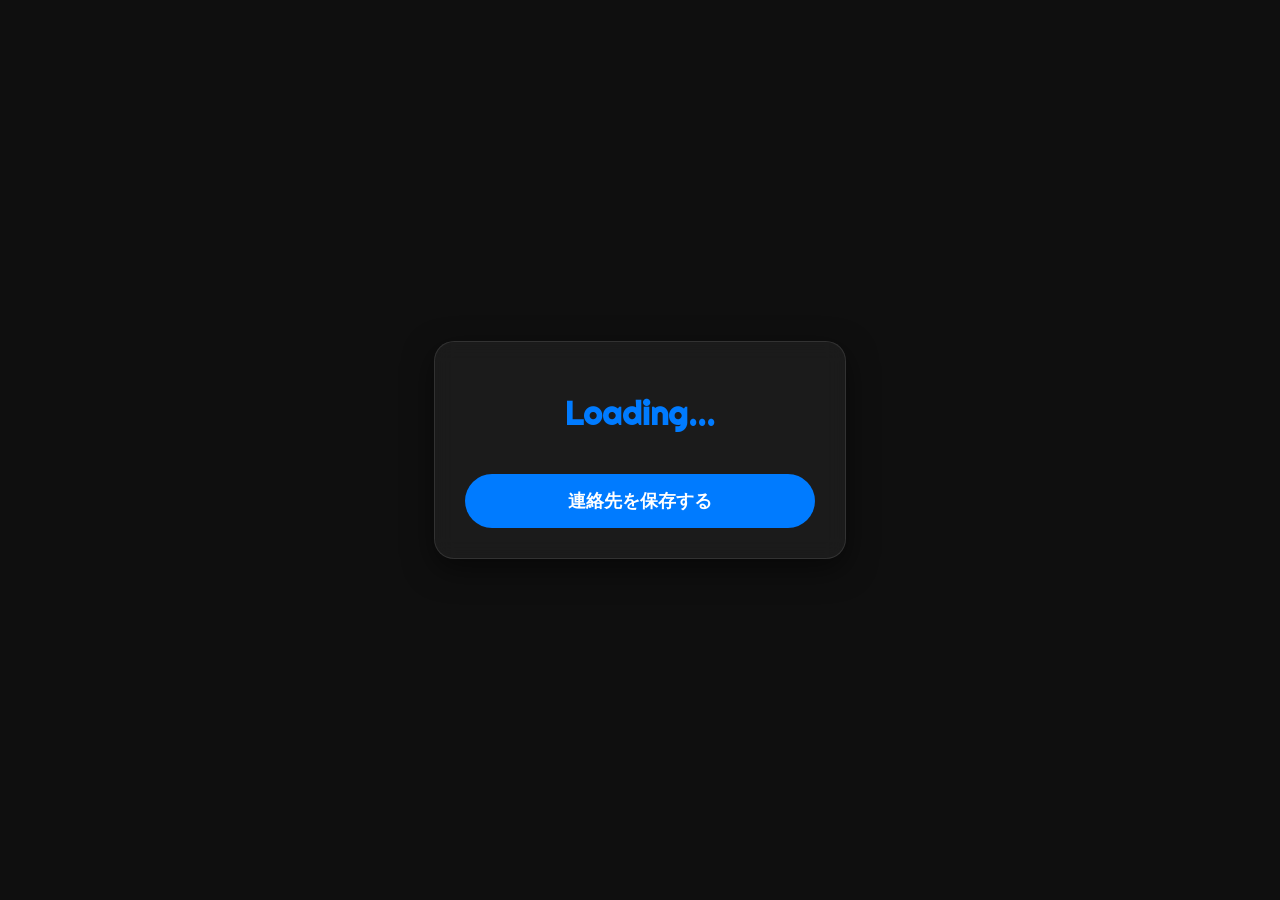
==== contact_card.html @ c795983b "set;QRコード修正、コンテンツ追加" ====
<!DOCTYPE html>
<html lang="ja">
<head>
    <meta charset="UTF-8">
    <meta name="viewport" content="width=device-width, initial-scale=1.0">
    <title>Contact Card</title>
    <meta name="robots" content="noindex, nofollow"> <!-- 検索エンジンに登録させない -->
    <link href="https://fonts.googleapis.com/css2?family=Righteous&display=swap" rel="stylesheet">
    <style>
        body { font-family: 'Segoe UI', sans-serif; background: #0f0f0f; color: #fff; display: flex; justify-content: center; align-items: center; min-height: 100vh; margin: 0; }
        .card { background: rgba(255, 255, 255, 0.05); backdrop-filter: blur(10px); border: 1px solid rgba(255, 255, 255, 0.1); border-radius: 20px; padding: 30px; width: 90%; max-width: 350px; text-align: center; box-shadow: 0 10px 30px rgba(0,0,0,0.5); }
        h1 { font-family: 'Righteous', cursive; color: #007bff; margin-bottom: 5px; }
        .title { color: #888; font-size: 0.9em; margin-bottom: 20px; }
        .info-row { text-align: left; background: rgba(255,255,255,0.03); padding: 12px; border-radius: 10px; margin-bottom: 10px; font-size: 0.95em; }
        .info-label { font-size: 0.75em; color: #007bff; display: block; margin-bottom: 4px; text-transform: uppercase; }
        .btn-save { background: #007bff; color: white; border: none; padding: 15px 20px; border-radius: 50px; width: 100%; font-weight: bold; cursor: pointer; margin-top: 20px; transition: 0.3s; font-size: 1.1em; }
        .btn-save:hover { background: #0056b3; transform: scale(1.02); }
    </style>
</head>
<body>
    <div class="card">
        <h1 id="disp-name">Loading...</h1>
        <div id="disp-title" class="title"></div>
        
        <div id="info-container"></div>

        <button class="btn-save" onclick="downloadVCard()">連絡先を保存する</button>
    </div>

    <script>
        async function decryptData(base64Data, password) {
            try {
                const combined = Uint8Array.from(atob(base64Data), c => c.charCodeAt(0));
                const salt = combined.slice(0, 16);
                const iv = combined.slice(16, 28);
                const data = combined.slice(28);
                
                const encoder = new TextEncoder();
                const passwordKey = await window.crypto.subtle.importKey("raw", encoder.encode(password), "PBKDF2", false, ["deriveKey"]);
                const key = await window.crypto.subtle.deriveKey(
                    { name: "PBKDF2", salt: salt, iterations: 100000, hash: "SHA-256" },
                    passwordKey, { name: "AES-GCM", length: 256 }, false, ["decrypt"]
                );
                
                const decrypted = await window.crypto.subtle.decrypt({ name: "AES-GCM", iv: iv }, key, data);
                return new TextDecoder().decode(decrypted);
            } catch (e) {
                throw new Error("パスワードが正しくないか、データが壊れています");
            }
        }

        const params = new URLSearchParams(window.location.search);
        let data = { n: '', c: '', t: '', tel: '', e: '', u: '', a: '' };

        async function init() {
            const packedData = params.get('d');
            if (!packedData) return render();

            if (packedData.startsWith("enc:")) {
                const password = prompt("この連絡先は保護されています。パスワードを入力してください：");
                if (!password) return alert("パスワードが必要です");
                
                try {
                    const jsonStr = await decryptData(packedData.replace("enc:", ""), password);
                    data = JSON.parse(jsonStr);
                } catch (e) {
                    alert(e.message);
                    return;
                }
            } else {
            try {
                const jsonStr = decodeURIComponent(escape(atob(packedData)));
                data = JSON.parse(jsonStr);
            } catch (e) {
                console.error("データの読み込みに失敗しました", e);
            }
            }
            render();
        }

        function render() {
            // 従来のパラメータも念のため維持
            if(!data.n) data = {
                n: params.get('n') || '',
                c: params.get('c') || '',
                t: params.get('t') || '',
                tel: params.get('tel') || '',
                e: params.get('e') || '',
                u: params.get('u') || '',
                a: params.get('a') || ''
            };

        document.getElementById('disp-name').textContent = data.n || 'No Name';
        document.getElementById('disp-title').textContent = (data.c ? data.c + ' ' : '') + data.t;

        const container = document.getElementById('info-container');
        const fields = [
            { label: 'Phone', val: data.tel },
            { label: 'Email', val: data.e },
            { label: 'Web', val: data.u },
            { label: 'Address', val: data.a }
        ];

        fields.forEach(f => {
            if (f.val) {
                const div = document.createElement('div');
                div.className = 'info-row';
                div.innerHTML = `<span class="info-label">${f.label}</span>${f.val}`;
                container.appendChild(div);
            }
        });

        function downloadVCard() {
            // vCard 3.0形式をブラウザで動的に生成
            const vcard = [
                "BEGIN:VCARD",
                "VERSION:3.0",
                `FN:${data.n}`,
                `N:;${data.n};;;`,
                data.c ? `ORG:${data.c}` : "",
                data.t ? `TITLE:${data.t}` : "",
                data.tel ? `TEL;TYPE=CELL,VOICE:${data.tel}` : "",
                data.e ? `EMAIL;TYPE=WORK,INTERNET:${data.e}` : "",
                data.u ? `URL:${data.u}` : "",
                data.a ? `ADR;TYPE=WORK:;;${data.a};;;;` : "",
                "END:VCARD"
            ].filter(line => line !== "").join("\r\n");

            const blob = new Blob([vcard], { type: 'text/vcard' });
            const url = window.URL.createObjectURL(blob);
            const a = document.createElement('a');
            a.href = url;
            a.download = `${data.n || 'contact'}.vcf`;
            document.body.appendChild(a);
            a.click();
            document.body.removeChild(a);
            window.URL.revokeObjectURL(url);
        }

        // ページ読み込み完了時に初期化処理を実行
        init();
    </script>
</body>
</html>
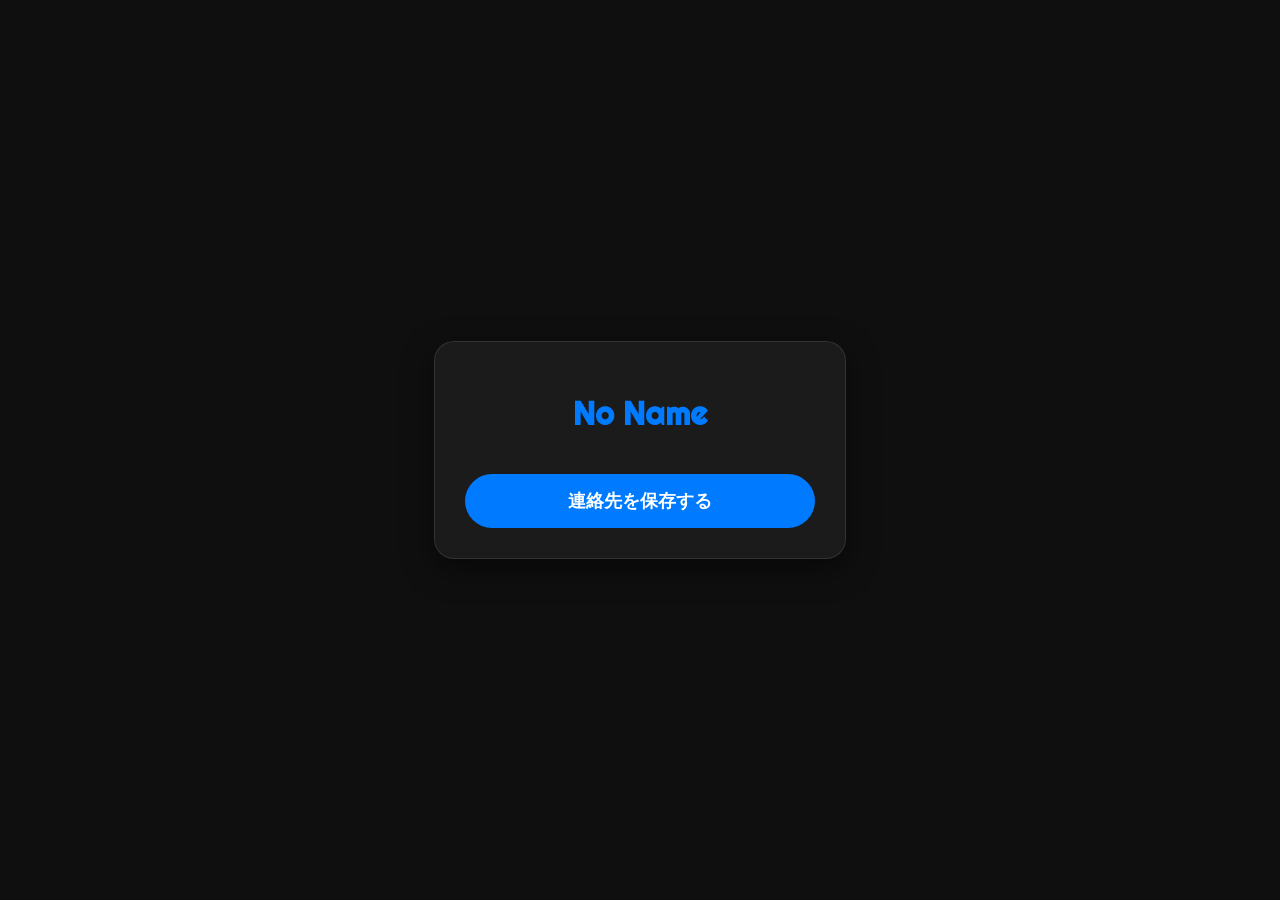
==== commit 33e29f16: "set;QRコード修正、コンテンツ修正" ====
--- a/contact_card.html
+++ b/contact_card.html
@@ -109,6 +109,7 @@
                 container.appendChild(div);
             }
         });
+        }
 
         function downloadVCard() {
             // vCard 3.0形式をブラウザで動的に生成
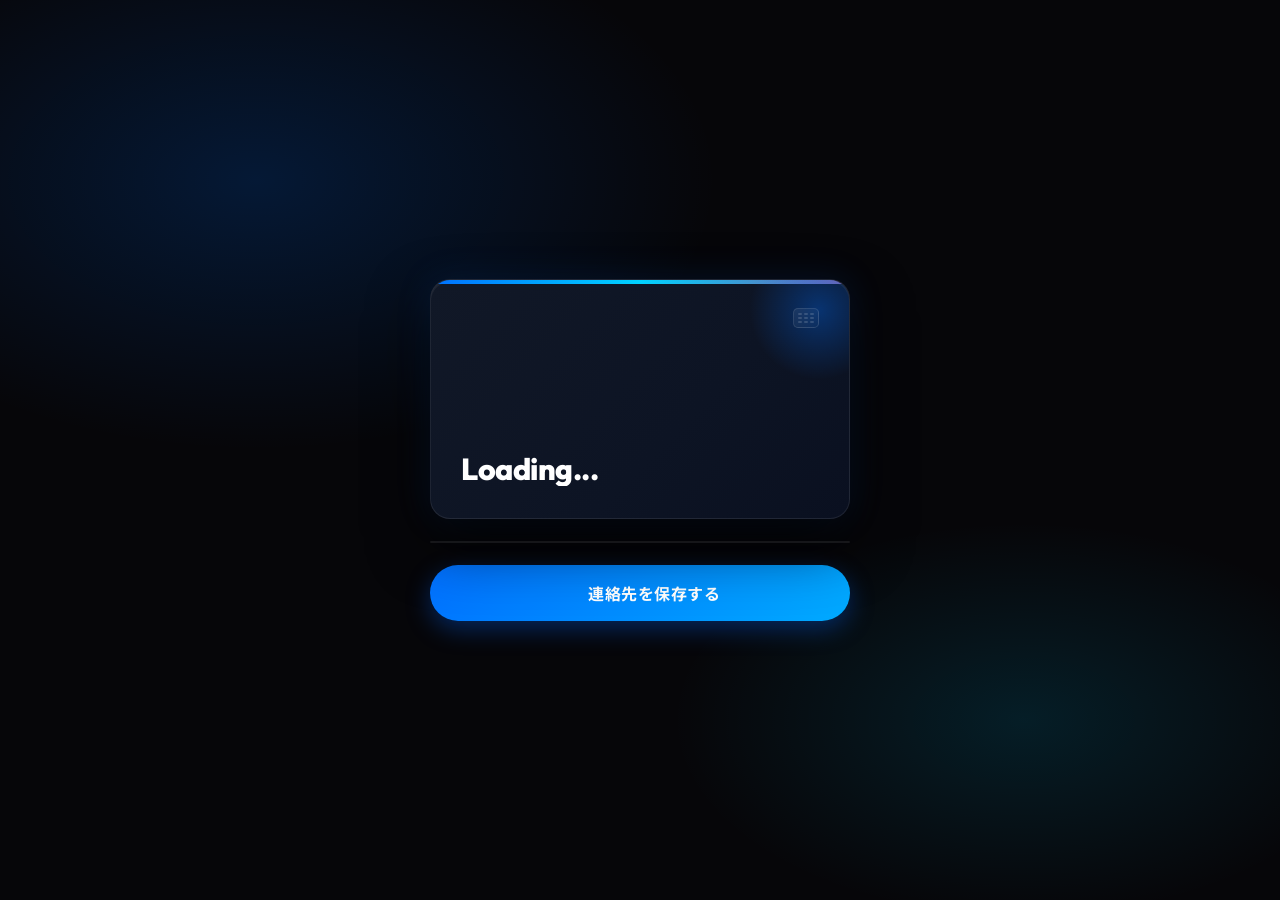
==== commit bdce2adc: "set;QRコード修正、デジタル名刺のデザイン修正" ====
--- a/contact_card.html
+++ b/contact_card.html
@@ -1,145 +1,386 @@
-<!DOCTYPE html>
-<html lang="ja">
+﻿<!DOCTYPE html>
+<html lang=ja>
 <head>
-    <meta charset="UTF-8">
-    <meta name="viewport" content="width=device-width, initial-scale=1.0">
-    <title>Contact Card</title>
-    <meta name="robots" content="noindex, nofollow"> <!-- 検索エンジンに登録させない -->
-    <link href="https://fonts.googleapis.com/css2?family=Righteous&display=swap" rel="stylesheet">
+    <meta charset=UTF-8>
+    <meta name=viewport content=width=device-width, initial-scale=1.0>
+    <title>Digital Business Card</title>
+    <meta name=robots content=noindex, nofollow>
+    <link rel=preconnect href=https://fonts.googleapis.com>
+    <link rel=preconnect href=https://fonts.gstatic.com crossorigin>
+    <link href=https://fonts.googleapis.com/css2?family=Outfit:wght@300;400;600;800&family=Noto+Sans+JP:wght@300;400;500;700&display=swap rel=stylesheet>
     <style>
-        body { font-family: 'Segoe UI', sans-serif; background: #0f0f0f; color: #fff; display: flex; justify-content: center; align-items: center; min-height: 100vh; margin: 0; }
-        .card { background: rgba(255, 255, 255, 0.05); backdrop-filter: blur(10px); border: 1px solid rgba(255, 255, 255, 0.1); border-radius: 20px; padding: 30px; width: 90%; max-width: 350px; text-align: center; box-shadow: 0 10px 30px rgba(0,0,0,0.5); }
-        h1 { font-family: 'Righteous', cursive; color: #007bff; margin-bottom: 5px; }
-        .title { color: #888; font-size: 0.9em; margin-bottom: 20px; }
-        .info-row { text-align: left; background: rgba(255,255,255,0.03); padding: 12px; border-radius: 10px; margin-bottom: 10px; font-size: 0.95em; }
-        .info-label { font-size: 0.75em; color: #007bff; display: block; margin-bottom: 4px; text-transform: uppercase; }
-        .btn-save { background: #007bff; color: white; border: none; padding: 15px 20px; border-radius: 50px; width: 100%; font-weight: bold; cursor: pointer; margin-top: 20px; transition: 0.3s; font-size: 1.1em; }
-        .btn-save:hover { background: #0056b3; transform: scale(1.02); }
+        *, *::before, *::after { box-sizing: border-box; margin: 0; padding: 0; }
+
+        body {
+            font-family: 'Outfit', 'Noto Sans JP', sans-serif;
+            min-height: 100vh;
+            display: flex;
+            flex-direction: column;
+            justify-content: center;
+            align-items: center;
+            padding: 24px 16px;
+            background: #060609;
+            background-image:
+                radial-gradient(ellipse 60% 50% at 20% 20%, rgba(0,110,255,0.18) 0%, transparent 60%),
+                radial-gradient(ellipse 50% 40% at 80% 80%, rgba(0,200,255,0.12) 0%, transparent 55%);
+        }
+
+        /* ---- Page wrapper ---- */
+        .page {
+            display: flex;
+            flex-direction: column;
+            align-items: center;
+            gap: 22px;
+            width: 100%;
+            max-width: 420px;
+        }
+
+        /* ============================================================
+           BUSINESS CARD
+        ============================================================ */
+        .card {
+            width: 100%;
+            aspect-ratio: 1.75 / 1;          /* standard business card ratio */
+            background: linear-gradient(135deg, #111827 0%, #0d1424 60%, #0a1020 100%);
+            border-radius: 20px;
+            border: 1px solid rgba(255,255,255,0.08);
+            box-shadow:
+                0 2px 0  rgba(255,255,255,0.06) inset,   /* top highlight */
+                0 25px 60px rgba(0,0,0,0.7),
+                0  0  35px rgba(0,110,255,0.15);
+            position: relative;
+            overflow: hidden;
+            padding: 28px 30px;
+            display: flex;
+            flex-direction: column;
+            justify-content: space-between;
+            transition: transform 0.12s ease, box-shadow 0.3s ease;
+            transform-style: preserve-3d;
+            cursor: default;
+            user-select: none;
+        }
+
+        /* Top gradient accent bar */
+        .card::before {
+            content: '';
+            position: absolute;
+            top: 0; left: 0; right: 0;
+            height: 4px;
+            background: linear-gradient(90deg, #0070ff, #00d2ff, #7b5ea7);
+        }
+
+        /* Subtle grain / noise texture overlay */
+        .card::after {
+            content: '';
+            position: absolute;
+            inset: 0;
+            background-image: url(data:image/svg+xml,%3Csvg viewBox='0 0 200 200' xmlns='http://www.w3.org/2000/svg'%3E%3Cfilter id='n'%3E%3CfeTurbulence type='fractalNoise' baseFrequency='0.75' numOctaves='4' stitchTiles='stitch'/%3E%3C/filter%3E%3Crect width='100%25' height='100%25' filter='url(%23n)' opacity='0.04'/%3E%3C/svg%3E);
+            pointer-events: none;
+            border-radius: inherit;
+        }
+
+        /* Ambient orb top-right */
+        .orb {
+            position: absolute;
+            top: -40px; right: -40px;
+            width: 140px; height: 140px;
+            background: radial-gradient(circle, rgba(0,110,255,0.35) 0%, transparent 70%);
+            pointer-events: none;
+        }
+
+        /* ---- Card Top Row ---- */
+        .card-top {
+            display: flex;
+            justify-content: space-between;
+            align-items: flex-start;
+            position: relative;
+            z-index: 1;
+        }
+
+        .card-company {
+            font-size: clamp(0.6rem, 2.5vw, 0.75rem);
+            font-weight: 600;
+            letter-spacing: 2.5px;
+            color: rgba(255,255,255,0.35);
+            text-transform: uppercase;
+        }
+
+        /* Stylised chip decoration */
+        .card-chip {
+            width: 26px; height: 20px;
+            border: 1px solid rgba(255,255,255,0.12);
+            border-radius: 5px;
+            background: linear-gradient(135deg, rgba(255,255,255,0.07), rgba(255,255,255,0.01));
+            display: grid;
+            grid-template-columns: 1fr 1fr 1fr;
+            grid-template-rows: 1fr 1fr 1fr;
+            gap: 2px;
+            padding: 4px;
+        }
+        .card-chip span {
+            display: block;
+            background: rgba(255,255,255,0.15);
+            border-radius: 1px;
+        }
+
+        /* ---- Card Bottom Row ---- */
+        .card-bottom {
+            display: flex;
+            flex-direction: column;
+            gap: 4px;
+            position: relative;
+            z-index: 1;
+        }
+
+        .card-name {
+            font-size: clamp(1.3rem, 5.5vw, 1.9rem);
+            font-weight: 800;
+            letter-spacing: -0.5px;
+            background: linear-gradient(110deg, #fff 40%, #b3d4ff 100%);
+            -webkit-background-clip: text;
+            -webkit-text-fill-color: transparent;
+            background-clip: text;
+            line-height: 1.1;
+        }
+
+        .card-title-line {
+            font-size: clamp(0.65rem, 2.2vw, 0.8rem);
+            font-weight: 400;
+            color: #00aaff;
+            letter-spacing: 1.5px;
+            text-transform: uppercase;
+        }
+
+        /* ============================================================
+           CONTACT INFO PANEL (below the card)
+        ============================================================ */
+        .info-panel {
+            width: 100%;
+            background: rgba(255,255,255,0.025);
+            border: 1px solid rgba(255,255,255,0.06);
+            border-radius: 18px;
+            overflow: hidden;
+            backdrop-filter: blur(20px);
+        }
+
+        .info-row {
+            display: flex;
+            align-items: center;
+            gap: 14px;
+            padding: 14px 20px;
+            border-bottom: 1px solid rgba(255,255,255,0.04);
+            transition: background 0.2s;
+        }
+        .info-row:last-child { border-bottom: none; }
+        .info-row:hover { background: rgba(255,255,255,0.04); }
+
+        .info-icon {
+            width: 18px; height: 18px;
+            color: #00aaff;
+            flex-shrink: 0;
+            opacity: 0.9;
+        }
+
+        .info-text { display: flex; flex-direction: column; gap: 1px; overflow: hidden; }
+        .info-label {
+            font-size: 0.6rem;
+            font-weight: 600;
+            letter-spacing: 1.5px;
+            color: rgba(255,255,255,0.3);
+            text-transform: uppercase;
+        }
+        .info-value {
+            font-size: 0.88rem;
+            color: #e8eaf6;
+            white-space: nowrap;
+            overflow: hidden;
+            text-overflow: ellipsis;
+        }
+
+        /* ============================================================
+           SAVE BUTTON
+        ============================================================ */
+        .btn-save {
+            width: 100%;
+            display: flex;
+            align-items: center;
+            justify-content: center;
+            gap: 10px;
+            padding: 16px;
+            border: none;
+            border-radius: 50px;
+            background: linear-gradient(135deg, #0070ff, #00aaff);
+            color: #fff;
+            font-family: inherit;
+            font-size: 1rem;
+            font-weight: 700;
+            letter-spacing: 0.5px;
+            cursor: pointer;
+            box-shadow: 0 8px 24px rgba(0,100,255,0.35);
+            transition: transform 0.2s, box-shadow 0.2s;
+        }
+        .btn-save:hover { transform: translateY(-2px); box-shadow: 0 14px 32px rgba(0,100,255,0.5); }
+        .btn-save:active { transform: translateY(1px); }
+        .btn-icon { width: 18px; height: 18px; }
     </style>
 </head>
 <body>
-    <div class="card">
-        <h1 id="disp-name">Loading...</h1>
-        <div id="disp-title" class="title"></div>
-        
-        <div id="info-container"></div>
-
-        <button class="btn-save" onclick="downloadVCard()">連絡先を保存する</button>
+    <div class=page>
+
+        <!-- ===== CARD ===== -->
+        <div class=card id=biz-card>
+            <div class=orb></div>
+
+            <div class=card-top>
+                <div class=card-company id=disp-company></div>
+                <div class=card-chip>
+                    <span></span><span></span><span></span>
+                    <span></span><span></span><span></span>
+                    <span></span><span></span><span></span>
+                </div>
+            </div>
+
+            <div class=card-bottom>
+                <div class=card-name id=disp-name>Loading...</div>
+                <div class=card-title-line id=disp-title></div>
+            </div>
+        </div>
+
+        <!-- ===== CONTACT INFO ===== -->
+        <div class=info-panel id=info-container></div>
+
+        <!-- ===== SAVE ===== -->
+        <button class=btn-save onclick=downloadVCard()>
+            <svg class=btn-icon viewBox=0 0 24 24 fill=none stroke=currentColor stroke-width=2 stroke-linecap=round stroke-linejoin=round>
+                <path d=M19 21H5a2 2 0 0 1-2-2V5a2 2 0 0 1 2-2h11l5 5v11a2 2 0 0 1-2 2z/>
+                <polyline points=17 21 17 13 7 13 7 21/>
+                <polyline points=7 3 7 8 15 8/>
+            </svg>
+            連絡先を保存する
+        </button>
     </div>
 
     <script>
+        /* ---- Icon SVGs ---- */
+        const ICONS = {
+            Phone: <svg class=info-icon viewBox=0 0 24 24 fill=none stroke=currentColor stroke-width=2 stroke-linecap=round stroke-linejoin=round><path d=M22 16.92v3a2 2 0 0 1-2.18 2 19.79 19.79 0 0 1-8.63-3.07A19.5 19.5 0 0 1 4.13 12a19.79 19.79 0 0 1-3.07-8.67A2 2 0 0 1 3.08 1h3a2 2 0 0 1 2 1.72c.127.96.361 1.903.7 2.81a2 2 0 0 1-.45 2.11L7.09 8.91a16 16 0 0 0 6 6l1.27-1.27a2 2 0 0 1 2.11-.45c.907.339 1.85.573 2.81.7A2 2 0 0 1 21 16.92z/></svg>,
+            Email: <svg class=info-icon viewBox=0 0 24 24 fill=none stroke=currentColor stroke-width=2 stroke-linecap=round stroke-linejoin=round><path d=M4 4h16c1.1 0 2 .9 2 2v12c0 1.1-.9 2-2 2H4c-1.1 0-2-.9-2-2V6c0-1.1.9-2 2-2z/><polyline points=22,6 12,13 2,6/></svg>,
+            Web:   <svg class=info-icon viewBox=0 0 24 24 fill=none stroke=currentColor stroke-width=2 stroke-linecap=round stroke-linejoin=round><circle cx=12 cy=12 r=10/><line x1=2 y1=12 x2=22 y2=12/><path d=M12 2a15.3 15.3 0 0 1 4 10 15.3 15.3 0 0 1-4 10 15.3 15.3 0 0 1-4-10 15.3 15.3 0 0 1 4-10z/></svg>,
+            Address:<svg class=info-icon viewBox=0 0 24 24 fill=none stroke=currentColor stroke-width=2 stroke-linecap=round stroke-linejoin=round><path d=M21 10c0 7-9 13-9 13S3 17 3 10a9 9 0 0 1 18 0z/><circle cx=12 cy=10 r=3/></svg>
+        };
+
+        /* ---- Decrypt ---- */
         async function decryptData(base64Data, password) {
             try {
                 const combined = Uint8Array.from(atob(base64Data), c => c.charCodeAt(0));
                 const salt = combined.slice(0, 16);
-                const iv = combined.slice(16, 28);
-                const data = combined.slice(28);
-                
+                const iv   = combined.slice(16, 28);
+                const enc  = combined.slice(28);
                 const encoder = new TextEncoder();
-                const passwordKey = await window.crypto.subtle.importKey("raw", encoder.encode(password), "PBKDF2", false, ["deriveKey"]);
+                const passwordKey = await window.crypto.subtle.importKey(raw, encoder.encode(password), PBKDF2, false, [deriveKey]);
                 const key = await window.crypto.subtle.deriveKey(
-                    { name: "PBKDF2", salt: salt, iterations: 100000, hash: "SHA-256" },
-                    passwordKey, { name: "AES-GCM", length: 256 }, false, ["decrypt"]
+                    { name:PBKDF2, salt, iterations:100000, hash:SHA-256 },
+                    passwordKey, { name:AES-GCM, length:256 }, false, [decrypt]
                 );
-                
-                const decrypted = await window.crypto.subtle.decrypt({ name: "AES-GCM", iv: iv }, key, data);
+                const decrypted = await window.crypto.subtle.decrypt({ name:AES-GCM, iv }, key, enc);
                 return new TextDecoder().decode(decrypted);
-            } catch (e) {
-                throw new Error("パスワードが正しくないか、データが壊れています");
-            }
+            } catch(e) { throw new Error(パスワードが正しくないか、データが壊れています); }
         }
 
         const params = new URLSearchParams(window.location.search);
-        let data = { n: '', c: '', t: '', tel: '', e: '', u: '', a: '' };
+        let data = {};
 
         async function init() {
-            const packedData = params.get('d');
-            if (!packedData) return render();
-
-            if (packedData.startsWith("enc:")) {
-                const password = prompt("この連絡先は保護されています。パスワードを入力してください：");
-                if (!password) return alert("パスワードが必要です");
-                
+            let packed = params.get('d');
+            if (!packed) return render();
+            packed = packed.replace(/ /g, +);
+
+            if (packed.startsWith(enc:)) {
+                const pw = prompt(この連絡先は保護されています。パスワードを入力してください：);
+                if (!pw) return alert(パスワードが必要です);
                 try {
-                    const jsonStr = await decryptData(packedData.replace("enc:", ""), password);
-                    data = JSON.parse(jsonStr);
-                } catch (e) {
-                    alert(e.message);
-                    return;
-                }
-            } else {
-            try {
-                const jsonStr = decodeURIComponent(escape(atob(packedData)));
-                data = JSON.parse(jsonStr);
-            } catch (e) {
-                console.error("データの読み込みに失敗しました", e);
-            }
-            }
-            render();
-        }
-
-        function render() {
-            // 従来のパラメータも念のため維持
-            if(!data.n) data = {
-                n: params.get('n') || '',
-                c: params.get('c') || '',
-                t: params.get('t') || '',
-                tel: params.get('tel') || '',
-                e: params.get('e') || '',
-                u: params.get('u') || '',
-                a: params.get('a') || ''
-            };
-
-        document.getElementById('disp-name').textContent = data.n || 'No Name';
-        document.getElementById('disp-title').textContent = (data.c ? data.c + ' ' : '') + data.t;
-
-        const container = document.getElementById('info-container');
-        const fields = [
-            { label: 'Phone', val: data.tel },
-            { label: 'Email', val: data.e },
-            { label: 'Web', val: data.u },
-            { label: 'Address', val: data.a }
-        ];
-
-        fields.forEach(f => {
-            if (f.val) {
-                const div = document.createElement('div');
-                div.className = 'info-row';
-                div.innerHTML = `<span class="info-label">${f.label}</span>${f.val}`;
-                container.appendChild(div);
-            }
-        });
-        }
-
-        function downloadVCard() {
-            // vCard 3.0形式をブラウザで動的に生成
-            const vcard = [
-                "BEGIN:VCARD",
-                "VERSION:3.0",
-                `FN:${data.n}`,
-                `N:;${data.n};;;`,
-                data.c ? `ORG:${data.c}` : "",
-                data.t ? `TITLE:${data.t}` : "",
-                data.tel ? `TEL;TYPE=CELL,VOICE:${data.tel}` : "",
-                data.e ? `EMAIL;TYPE=WORK,INTERNET:${data.e}` : "",
-                data.u ? `URL:${data.u}` : "",
-                data.a ? `ADR;TYPE=WORK:;;${data.a};;;;` : "",
-                "END:VCARD"
-            ].filter(line => line !== "").join("\r\n");
-
-            const blob = new Blob([vcard], { type: 'text/vcard' });
-            const url = window.URL.createObjectURL(blob);
-            const a = document.createElement('a');
-            a.href = url;
-            a.download = `${data.n || 'contact'}.vcf`;
-            document.body.appendChild(a);
-            a.click();
-            document.body.removeChild(a);
-            window.URL.revokeObjectURL(url);
-        }
-
-        // ページ読み込み完了時に初期化処理を実行
-        init();
-    </script>
+                    data = JSON.parse(await decryptData(packed.replace(enc:,"), pw));
+ } catch(e) { alert(e.message); return; }
+ } else {
+ try { data = JSON.parse(decodeURIComponent(escape(atob(packed)))); }
+ catch(e) { console.error(データの読み込みに失敗しました, e); }
+ }
+ render();
+ }
+
+ function render() {
+ if (!params.get('d')) {
+ data = {
+ n: params.get('n') || '',
+ c: params.get('c') || '',
+ t: params.get('t') || '',
+ tel: params.get('tel') || '',
+ e: params.get('e') || '',
+ u: params.get('u') || '',
+ a: params.get('a') || ''
+ };
+ }
+
+ document.getElementById('disp-company').textContent = data.c || '';
+ document.getElementById('disp-name').textContent = data.n || 'No Name';
+ document.getElementById('disp-title').textContent = data.t || '';
+
+ const container = document.getElementById('info-container');
+ container.innerHTML = '';
+ const fields = [
+ { label:'Phone', val:data.tel, icon:ICONS.Phone },
+ { label:'Email', val:data.e, icon:ICONS.Email },
+ { label:'Web', val:data.u, icon:ICONS.Web },
+ { label:'Address', val:data.a, icon:ICONS.Address }
+ ];
+ fields.forEach(f => {
+ if (!f.val) return;
+ const row = document.createElement('div');
+ row.className = 'info-row';
+ row.innerHTML = ${f.icon}<div class=info-text><span class=info-label></span><span class=info-value></span></div>;
+ container.appendChild(row);
+ });
+
+ /* Hide panel entirely if no contact fields */
+ container.style.display = container.children.length ? '' : 'none';
+ }
+
+ function downloadVCard() {
+ const vcard = [
+ BEGIN:VCARD,VERSION:3.0,
+ FN:,N:;;;;,
+ data.c ? ORG: : '',
+ data.t ? TITLE: : '',
+ data.tel ? TEL;TYPE=CELL,VOICE: : '',
+ data.e ? EMAIL;TYPE=WORK,INTERNET: : '',
+ data.u ? URL: : '',
+ data.a ? ADR;TYPE=WORK:;;;;;; : '',
+ END:VCARD
+ ].filter(l => l).join(\r\n);
+
+ const blob = new Blob([vcard], { type:'text/vcard' });
+ const url = URL.createObjectURL(blob);
+ const a = document.createElement('a');
+ a.href = url;
+ a.download = ${data.n || 'contact'}.vcf;
+ document.body.appendChild(a); a.click(); document.body.removeChild(a);
+ URL.revokeObjectURL(url);
+ }
+
+ /* ---- 3‑D Tilt on mouse / pointer ---- */
+ const card = document.getElementById('biz-card');
+ document.addEventListener('mousemove', e => {
+ const r = card.getBoundingClientRect();
+ const x = (e.clientX - r.left - r.width / 2) / (r.width / 2);
+ const y = (e.clientY - r.top - r.height / 2) / (r.height / 2);
+ card.style.transform = +otateX(deg) rotateY(deg) scale(1.01);
+ });
+ document.addEventListener('mouseleave', () => {
+ card.style.transform = 'rotateX(0) rotateY(0) scale(1)';
+ });
+
+ init();
+ </script>
 </body>
-</html>+</html>
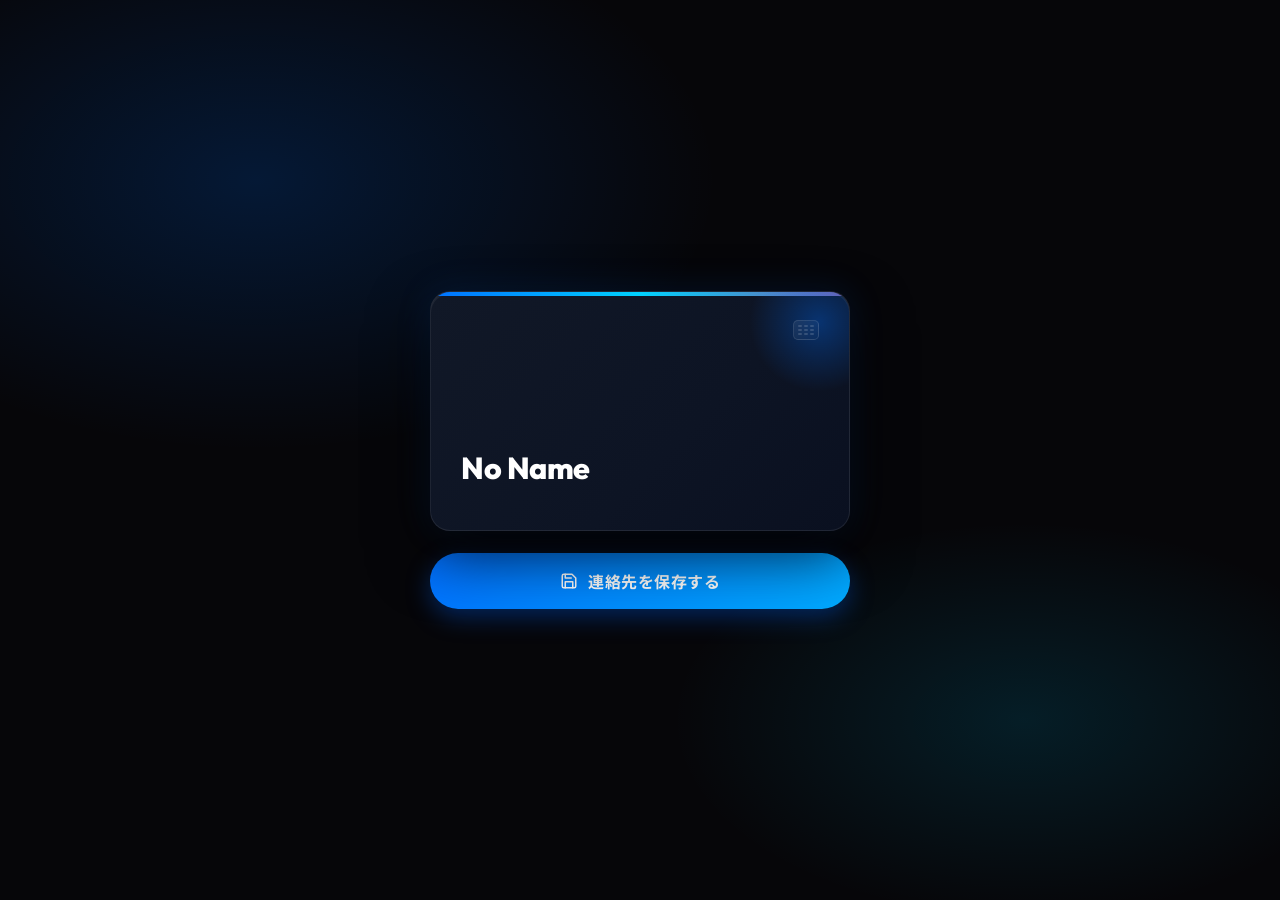
==== commit dbc133c5: "set;QRコード修正、デジタル名刺のデザイン修正２" ====
--- a/contact_card.html
+++ b/contact_card.html
@@ -1,13 +1,13 @@
-﻿<!DOCTYPE html>
-<html lang=ja>
+<!DOCTYPE html>
+<html lang="ja">
 <head>
-    <meta charset=UTF-8>
-    <meta name=viewport content=width=device-width, initial-scale=1.0>
+    <meta charset="UTF-8">
+    <meta name="viewport" content="width=device-width, initial-scale=1.0">
     <title>Digital Business Card</title>
-    <meta name=robots content=noindex, nofollow>
-    <link rel=preconnect href=https://fonts.googleapis.com>
-    <link rel=preconnect href=https://fonts.gstatic.com crossorigin>
-    <link href=https://fonts.googleapis.com/css2?family=Outfit:wght@300;400;600;800&family=Noto+Sans+JP:wght@300;400;500;700&display=swap rel=stylesheet>
+    <meta name="robots" content="noindex, nofollow">
+    <link rel="preconnect" href="https://fonts.googleapis.com">
+    <link rel="preconnect" href="https://fonts.gstatic.com" crossorigin>
+    <link href="https://fonts.googleapis.com/css2?family=Outfit:wght@300;400;600;800&family=Noto+Sans+JP:wght@300;400;500;700&display=swap" rel="stylesheet">
     <style>
         *, *::before, *::after { box-sizing: border-box; margin: 0; padding: 0; }
 
@@ -25,7 +25,6 @@
                 radial-gradient(ellipse 50% 40% at 80% 80%, rgba(0,200,255,0.12) 0%, transparent 55%);
         }
 
-        /* ---- Page wrapper ---- */
         .page {
             display: flex;
             flex-direction: column;
@@ -35,19 +34,17 @@
             max-width: 420px;
         }
 
-        /* ============================================================
-           BUSINESS CARD
-        ============================================================ */
+        /* ---- Business Card ---- */
         .card {
             width: 100%;
-            aspect-ratio: 1.75 / 1;          /* standard business card ratio */
+            aspect-ratio: 1.75 / 1;
             background: linear-gradient(135deg, #111827 0%, #0d1424 60%, #0a1020 100%);
             border-radius: 20px;
             border: 1px solid rgba(255,255,255,0.08);
             box-shadow:
-                0 2px 0  rgba(255,255,255,0.06) inset,   /* top highlight */
+                0 2px 0 rgba(255,255,255,0.06) inset,
                 0 25px 60px rgba(0,0,0,0.7),
-                0  0  35px rgba(0,110,255,0.15);
+                0 0 35px rgba(0,110,255,0.15);
             position: relative;
             overflow: hidden;
             padding: 28px 30px;
@@ -60,7 +57,6 @@
             user-select: none;
         }
 
-        /* Top gradient accent bar */
         .card::before {
             content: '';
             position: absolute;
@@ -69,17 +65,6 @@
             background: linear-gradient(90deg, #0070ff, #00d2ff, #7b5ea7);
         }
 
-        /* Subtle grain / noise texture overlay */
-        .card::after {
-            content: '';
-            position: absolute;
-            inset: 0;
-            background-image: url(data:image/svg+xml,%3Csvg viewBox='0 0 200 200' xmlns='http://www.w3.org/2000/svg'%3E%3Cfilter id='n'%3E%3CfeTurbulence type='fractalNoise' baseFrequency='0.75' numOctaves='4' stitchTiles='stitch'/%3E%3C/filter%3E%3Crect width='100%25' height='100%25' filter='url(%23n)' opacity='0.04'/%3E%3C/svg%3E);
-            pointer-events: none;
-            border-radius: inherit;
-        }
-
-        /* Ambient orb top-right */
         .orb {
             position: absolute;
             top: -40px; right: -40px;
@@ -88,7 +73,6 @@
             pointer-events: none;
         }
 
-        /* ---- Card Top Row ---- */
         .card-top {
             display: flex;
             justify-content: space-between;
@@ -105,7 +89,6 @@
             text-transform: uppercase;
         }
 
-        /* Stylised chip decoration */
         .card-chip {
             width: 26px; height: 20px;
             border: 1px solid rgba(255,255,255,0.12);
@@ -117,13 +100,8 @@
             gap: 2px;
             padding: 4px;
         }
-        .card-chip span {
-            display: block;
-            background: rgba(255,255,255,0.15);
-            border-radius: 1px;
-        }
-
-        /* ---- Card Bottom Row ---- */
+        .card-chip span { display: block; background: rgba(255,255,255,0.15); border-radius: 1px; }
+
         .card-bottom {
             display: flex;
             flex-direction: column;
@@ -149,11 +127,10 @@
             color: #00aaff;
             letter-spacing: 1.5px;
             text-transform: uppercase;
-        }
-
-        /* ============================================================
-           CONTACT INFO PANEL (below the card)
-        ============================================================ */
+            min-height: 1em;
+        }
+
+        /* ---- Info Panel ---- */
         .info-panel {
             width: 100%;
             background: rgba(255,255,255,0.025);
@@ -174,13 +151,7 @@
         .info-row:last-child { border-bottom: none; }
         .info-row:hover { background: rgba(255,255,255,0.04); }
 
-        .info-icon {
-            width: 18px; height: 18px;
-            color: #00aaff;
-            flex-shrink: 0;
-            opacity: 0.9;
-        }
-
+        .info-icon { width: 18px; height: 18px; color: #00aaff; flex-shrink: 0; opacity: 0.9; }
         .info-text { display: flex; flex-direction: column; gap: 1px; overflow: hidden; }
         .info-label {
             font-size: 0.6rem;
@@ -197,9 +168,7 @@
             text-overflow: ellipsis;
         }
 
-        /* ============================================================
-           SAVE BUTTON
-        ============================================================ */
+        /* ---- Save Button ---- */
         .btn-save {
             width: 100%;
             display: flex;
@@ -225,162 +194,165 @@
     </style>
 </head>
 <body>
-    <div class=page>
-
-        <!-- ===== CARD ===== -->
-        <div class=card id=biz-card>
-            <div class=orb></div>
-
-            <div class=card-top>
-                <div class=card-company id=disp-company></div>
-                <div class=card-chip>
+    <div class="page">
+        <div class="card" id="biz-card">
+            <div class="orb"></div>
+            <div class="card-top">
+                <div class="card-company" id="disp-company"></div>
+                <div class="card-chip">
                     <span></span><span></span><span></span>
                     <span></span><span></span><span></span>
                     <span></span><span></span><span></span>
                 </div>
             </div>
-
-            <div class=card-bottom>
-                <div class=card-name id=disp-name>Loading...</div>
-                <div class=card-title-line id=disp-title></div>
+            <div class="card-bottom">
+                <div class="card-name" id="disp-name">Loading...</div>
+                <div class="card-title-line" id="disp-title"></div>
             </div>
         </div>
 
-        <!-- ===== CONTACT INFO ===== -->
-        <div class=info-panel id=info-container></div>
-
-        <!-- ===== SAVE ===== -->
-        <button class=btn-save onclick=downloadVCard()>
-            <svg class=btn-icon viewBox=0 0 24 24 fill=none stroke=currentColor stroke-width=2 stroke-linecap=round stroke-linejoin=round>
-                <path d=M19 21H5a2 2 0 0 1-2-2V5a2 2 0 0 1 2-2h11l5 5v11a2 2 0 0 1-2 2z/>
-                <polyline points=17 21 17 13 7 13 7 21/>
-                <polyline points=7 3 7 8 15 8/>
+        <div class="info-panel" id="info-container" style="display:none;"></div>
+
+        <button class="btn-save" onclick="downloadVCard()">
+            <svg class="btn-icon" viewBox="0 0 24 24" fill="none" stroke="currentColor" stroke-width="2" stroke-linecap="round" stroke-linejoin="round">
+                <path d="M19 21H5a2 2 0 0 1-2-2V5a2 2 0 0 1 2-2h11l5 5v11a2 2 0 0 1-2 2z"/>
+                <polyline points="17 21 17 13 7 13 7 21"/>
+                <polyline points="7 3 7 8 15 8"/>
             </svg>
             連絡先を保存する
         </button>
     </div>
 
     <script>
-        /* ---- Icon SVGs ---- */
-        const ICONS = {
-            Phone: <svg class=info-icon viewBox=0 0 24 24 fill=none stroke=currentColor stroke-width=2 stroke-linecap=round stroke-linejoin=round><path d=M22 16.92v3a2 2 0 0 1-2.18 2 19.79 19.79 0 0 1-8.63-3.07A19.5 19.5 0 0 1 4.13 12a19.79 19.79 0 0 1-3.07-8.67A2 2 0 0 1 3.08 1h3a2 2 0 0 1 2 1.72c.127.96.361 1.903.7 2.81a2 2 0 0 1-.45 2.11L7.09 8.91a16 16 0 0 0 6 6l1.27-1.27a2 2 0 0 1 2.11-.45c.907.339 1.85.573 2.81.7A2 2 0 0 1 21 16.92z/></svg>,
-            Email: <svg class=info-icon viewBox=0 0 24 24 fill=none stroke=currentColor stroke-width=2 stroke-linecap=round stroke-linejoin=round><path d=M4 4h16c1.1 0 2 .9 2 2v12c0 1.1-.9 2-2 2H4c-1.1 0-2-.9-2-2V6c0-1.1.9-2 2-2z/><polyline points=22,6 12,13 2,6/></svg>,
-            Web:   <svg class=info-icon viewBox=0 0 24 24 fill=none stroke=currentColor stroke-width=2 stroke-linecap=round stroke-linejoin=round><circle cx=12 cy=12 r=10/><line x1=2 y1=12 x2=22 y2=12/><path d=M12 2a15.3 15.3 0 0 1 4 10 15.3 15.3 0 0 1-4 10 15.3 15.3 0 0 1-4-10 15.3 15.3 0 0 1 4-10z/></svg>,
-            Address:<svg class=info-icon viewBox=0 0 24 24 fill=none stroke=currentColor stroke-width=2 stroke-linecap=round stroke-linejoin=round><path d=M21 10c0 7-9 13-9 13S3 17 3 10a9 9 0 0 1 18 0z/><circle cx=12 cy=10 r=3/></svg>
-        };
-
-        /* ---- Decrypt ---- */
+        var PHONE_ICON = '<svg class="info-icon" viewBox="0 0 24 24" fill="none" stroke="currentColor" stroke-width="2" stroke-linecap="round" stroke-linejoin="round"><path d="M22 16.92v3a2 2 0 0 1-2.18 2 19.79 19.79 0 0 1-8.63-3.07A19.5 19.5 0 0 1 4.13 12a19.79 19.79 0 0 1-3.07-8.67A2 2 0 0 1 3.08 1h3a2 2 0 0 1 2 1.72c.127.96.361 1.903.7 2.81a2 2 0 0 1-.45 2.11L7.09 8.91a16 16 0 0 0 6 6l1.27-1.27a2 2 0 0 1 2.11-.45c.907.339 1.85.573 2.81.7A2 2 0 0 1 21 16.92z"/></svg>';
+        var EMAIL_ICON = '<svg class="info-icon" viewBox="0 0 24 24" fill="none" stroke="currentColor" stroke-width="2" stroke-linecap="round" stroke-linejoin="round"><path d="M4 4h16c1.1 0 2 .9 2 2v12c0 1.1-.9 2-2 2H4c-1.1 0-2-.9-2-2V6c0-1.1.9-2 2-2z"/><polyline points="22,6 12,13 2,6"/></svg>';
+        var WEB_ICON   = '<svg class="info-icon" viewBox="0 0 24 24" fill="none" stroke="currentColor" stroke-width="2" stroke-linecap="round" stroke-linejoin="round"><circle cx="12" cy="12" r="10"/><line x1="2" y1="12" x2="22" y2="12"/><path d="M12 2a15.3 15.3 0 0 1 4 10 15.3 15.3 0 0 1-4 10 15.3 15.3 0 0 1-4-10 15.3 15.3 0 0 1 4-10z"/></svg>';
+        var ADDR_ICON  = '<svg class="info-icon" viewBox="0 0 24 24" fill="none" stroke="currentColor" stroke-width="2" stroke-linecap="round" stroke-linejoin="round"><path d="M21 10c0 7-9 13-9 13S3 17 3 10a9 9 0 0 1 18 0z"/><circle cx="12" cy="10" r="3"/></svg>';
+
         async function decryptData(base64Data, password) {
             try {
-                const combined = Uint8Array.from(atob(base64Data), c => c.charCodeAt(0));
-                const salt = combined.slice(0, 16);
-                const iv   = combined.slice(16, 28);
-                const enc  = combined.slice(28);
-                const encoder = new TextEncoder();
-                const passwordKey = await window.crypto.subtle.importKey(raw, encoder.encode(password), PBKDF2, false, [deriveKey]);
-                const key = await window.crypto.subtle.deriveKey(
-                    { name:PBKDF2, salt, iterations:100000, hash:SHA-256 },
-                    passwordKey, { name:AES-GCM, length:256 }, false, [decrypt]
+                var combined = Uint8Array.from(atob(base64Data), function(c){ return c.charCodeAt(0); });
+                var salt = combined.slice(0, 16);
+                var iv   = combined.slice(16, 28);
+                var enc  = combined.slice(28);
+                var encoder = new TextEncoder();
+                var passwordKey = await window.crypto.subtle.importKey("raw", encoder.encode(password), "PBKDF2", false, ["deriveKey"]);
+                var key = await window.crypto.subtle.deriveKey(
+                    { name: "PBKDF2", salt: salt, iterations: 100000, hash: "SHA-256" },
+                    passwordKey, { name: "AES-GCM", length: 256 }, false, ["decrypt"]
                 );
-                const decrypted = await window.crypto.subtle.decrypt({ name:AES-GCM, iv }, key, enc);
+                var decrypted = await window.crypto.subtle.decrypt({ name: "AES-GCM", iv: iv }, key, enc);
                 return new TextDecoder().decode(decrypted);
-            } catch(e) { throw new Error(パスワードが正しくないか、データが壊れています); }
-        }
-
-        const params = new URLSearchParams(window.location.search);
-        let data = {};
+            } catch(e) {
+                throw new Error("パスワードが正しくないか、データが壊れています");
+            }
+        }
+
+        var params = new URLSearchParams(window.location.search);
+        var data = {};
 
         async function init() {
-            let packed = params.get('d');
-            if (!packed) return render();
-            packed = packed.replace(/ /g, +);
-
-            if (packed.startsWith(enc:)) {
-                const pw = prompt(この連絡先は保護されています。パスワードを入力してください：);
-                if (!pw) return alert(パスワードが必要です);
+            var packed = params.get('d');
+            if (!packed) { render(); return; }
+            packed = packed.replace(/ /g, '+');
+
+            if (packed.startsWith('enc:')) {
+                var pw = prompt("この連絡先は保護されています。パスワードを入力してください：");
+                if (!pw) { alert("パスワードが必要です"); return; }
                 try {
-                    data = JSON.parse(await decryptData(packed.replace(enc:,"), pw));
- } catch(e) { alert(e.message); return; }
- } else {
- try { data = JSON.parse(decodeURIComponent(escape(atob(packed)))); }
- catch(e) { console.error(データの読み込みに失敗しました, e); }
- }
- render();
- }
-
- function render() {
- if (!params.get('d')) {
- data = {
- n: params.get('n') || '',
- c: params.get('c') || '',
- t: params.get('t') || '',
- tel: params.get('tel') || '',
- e: params.get('e') || '',
- u: params.get('u') || '',
- a: params.get('a') || ''
- };
- }
-
- document.getElementById('disp-company').textContent = data.c || '';
- document.getElementById('disp-name').textContent = data.n || 'No Name';
- document.getElementById('disp-title').textContent = data.t || '';
-
- const container = document.getElementById('info-container');
- container.innerHTML = '';
- const fields = [
- { label:'Phone', val:data.tel, icon:ICONS.Phone },
- { label:'Email', val:data.e, icon:ICONS.Email },
- { label:'Web', val:data.u, icon:ICONS.Web },
- { label:'Address', val:data.a, icon:ICONS.Address }
- ];
- fields.forEach(f => {
- if (!f.val) return;
- const row = document.createElement('div');
- row.className = 'info-row';
- row.innerHTML = ${f.icon}<div class=info-text><span class=info-label></span><span class=info-value></span></div>;
- container.appendChild(row);
- });
-
- /* Hide panel entirely if no contact fields */
- container.style.display = container.children.length ? '' : 'none';
- }
-
- function downloadVCard() {
- const vcard = [
- BEGIN:VCARD,VERSION:3.0,
- FN:,N:;;;;,
- data.c ? ORG: : '',
- data.t ? TITLE: : '',
- data.tel ? TEL;TYPE=CELL,VOICE: : '',
- data.e ? EMAIL;TYPE=WORK,INTERNET: : '',
- data.u ? URL: : '',
- data.a ? ADR;TYPE=WORK:;;;;;; : '',
- END:VCARD
- ].filter(l => l).join(\r\n);
-
- const blob = new Blob([vcard], { type:'text/vcard' });
- const url = URL.createObjectURL(blob);
- const a = document.createElement('a');
- a.href = url;
- a.download = ${data.n || 'contact'}.vcf;
- document.body.appendChild(a); a.click(); document.body.removeChild(a);
- URL.revokeObjectURL(url);
- }
-
- /* ---- 3‑D Tilt on mouse / pointer ---- */
- const card = document.getElementById('biz-card');
- document.addEventListener('mousemove', e => {
- const r = card.getBoundingClientRect();
- const x = (e.clientX - r.left - r.width / 2) / (r.width / 2);
- const y = (e.clientY - r.top - r.height / 2) / (r.height / 2);
- card.style.transform = -otateX(deg) rotateY(deg) scale(1.01);
- });
- document.addEventListener('mouseleave', () => {
- card.style.transform = 'rotateX(0) rotateY(0) scale(1)';
- });
-
- init();
- </script>
+                    data = JSON.parse(await decryptData(packed.replace('enc:', ''), pw));
+                } catch(e) { alert(e.message); return; }
+            } else {
+                try {
+                    data = JSON.parse(decodeURIComponent(escape(atob(packed))));
+                } catch(e) {
+                    console.error("データの読み込みに失敗しました", e);
+                }
+            }
+            render();
+        }
+
+        function render() {
+            if (!params.get('d')) {
+                data = {
+                    n:   params.get('n')   || '',
+                    c:   params.get('c')   || '',
+                    t:   params.get('t')   || '',
+                    tel: params.get('tel') || '',
+                    e:   params.get('e')   || '',
+                    u:   params.get('u')   || '',
+                    a:   params.get('a')   || ''
+                };
+            }
+
+            document.getElementById('disp-company').textContent = data.c || '';
+            document.getElementById('disp-name').textContent    = data.n || 'No Name';
+            document.getElementById('disp-title').textContent   = data.t || '';
+
+            var container = document.getElementById('info-container');
+            container.innerHTML = '';
+
+            var fields = [
+                { label: 'Phone',   val: data.tel, icon: PHONE_ICON },
+                { label: 'Email',   val: data.e,   icon: EMAIL_ICON },
+                { label: 'Web',     val: data.u,   icon: WEB_ICON   },
+                { label: 'Address', val: data.a,   icon: ADDR_ICON  }
+            ];
+
+            fields.forEach(function(f) {
+                if (!f.val) return;
+                var row = document.createElement('div');
+                row.className = 'info-row';
+                row.innerHTML = f.icon +
+                    '<div class="info-text">' +
+                    '<span class="info-label">' + f.label + '</span>' +
+                    '<span class="info-value">'  + f.val   + '</span>' +
+                    '</div>';
+                container.appendChild(row);
+            });
+
+            container.style.display = container.children.length ? '' : 'none';
+        }
+
+        function downloadVCard() {
+            var lines = [
+                'BEGIN:VCARD',
+                'VERSION:3.0',
+                'FN:'  + (data.n || ''),
+                'N:;'  + (data.n || '') + ';;;'
+            ];
+            if (data.c)   lines.push('ORG:'   + data.c);
+            if (data.t)   lines.push('TITLE:' + data.t);
+            if (data.tel) lines.push('TEL;TYPE=CELL,VOICE:' + data.tel);
+            if (data.e)   lines.push('EMAIL;TYPE=WORK,INTERNET:' + data.e);
+            if (data.u)   lines.push('URL:'   + data.u);
+            if (data.a)   lines.push('ADR;TYPE=WORK:;;' + data.a + ';;;;');
+            lines.push('END:VCARD');
+
+            var blob = new Blob([lines.join('\r\n')], { type: 'text/vcard' });
+            var url  = URL.createObjectURL(blob);
+            var a    = document.createElement('a');
+            a.href     = url;
+            a.download = (data.n || 'contact') + '.vcf';
+            document.body.appendChild(a);
+            a.click();
+            document.body.removeChild(a);
+            URL.revokeObjectURL(url);
+        }
+
+        /* 3-D tilt on mouse move */
+        var card = document.getElementById('biz-card');
+        document.addEventListener('mousemove', function(e) {
+            var r = card.getBoundingClientRect();
+            var x = (e.clientX - r.left  - r.width  / 2) / (r.width  / 2);
+            var y = (e.clientY - r.top   - r.height / 2) / (r.height / 2);
+            card.style.transform = 'rotateX(' + (-y * 8) + 'deg) rotateY(' + (x * 10) + 'deg) scale(1.01)';
+        });
+        document.addEventListener('mouseleave', function() {
+            card.style.transform = 'rotateX(0) rotateY(0) scale(1)';
+        });
+
+        init();
+    </script>
 </body>
-</html>
+</html>
